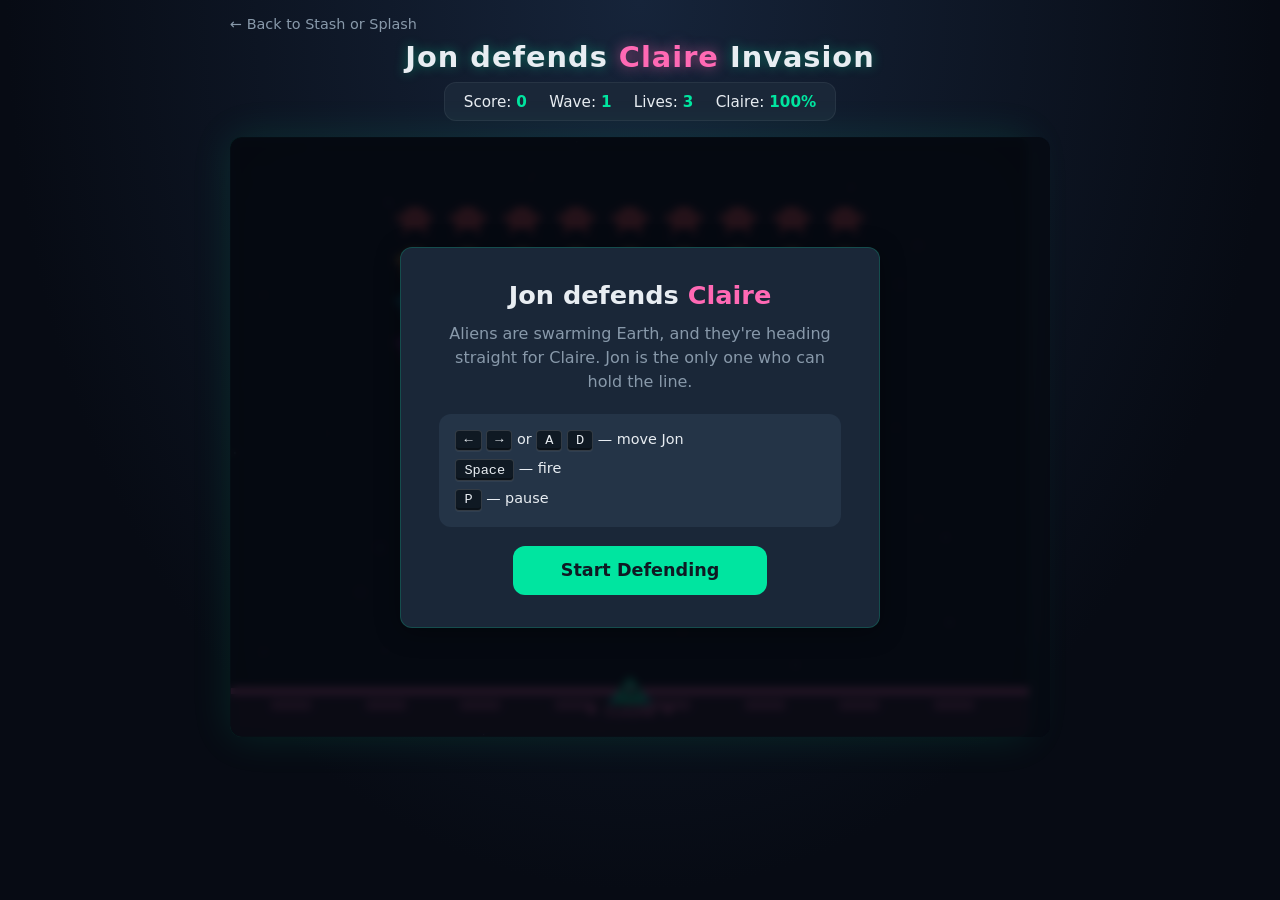
==== invaders.html @ a756859b "Add Jon defends Claire Invasion arcade game A Space Invaders-style canvas game where Jon (player shi" ====
<!DOCTYPE html>
<html lang="en">
<head>
  <meta charset="UTF-8">
  <meta name="viewport" content="width=device-width, initial-scale=1.0">
  <title>Jon defends Claire Invasion</title>
  <link rel="stylesheet" href="style.css">
  <link rel="stylesheet" href="invaders.css">
</head>
<body class="invaders-body">

  <header class="invaders-header">
    <a href="index.html" class="back-link">&larr; Back to Stash or Splash</a>
    <h1>Jon defends <span class="claire">Claire</span> Invasion</h1>
    <div class="hud">
      <span>Score: <strong id="score">0</strong></span>
      <span>Wave: <strong id="wave">1</strong></span>
      <span>Lives: <strong id="lives">3</strong></span>
      <span>Claire: <strong id="claire-hp">100%</strong></span>
    </div>
  </header>

  <main class="invaders-main">
    <canvas id="game" width="800" height="600"></canvas>

    <div id="overlay" class="invaders-overlay active">
      <div class="panel">
        <h2>Jon defends <span class="claire">Claire</span></h2>
        <p class="tagline">Aliens are swarming Earth, and they're heading straight for Claire. Jon is the only one who can hold the line.</p>
        <div class="controls">
          <div><kbd>&larr;</kbd> <kbd>&rarr;</kbd> or <kbd>A</kbd> <kbd>D</kbd> &mdash; move Jon</div>
          <div><kbd>Space</kbd> &mdash; fire</div>
          <div><kbd>P</kbd> &mdash; pause</div>
        </div>
        <button id="start-btn" class="btn-primary">Start Defending</button>
      </div>
    </div>
  </main>

  <script src="invaders.js"></script>
</body>
</html>
---- style.css ----
/* ===== Reset & Base ===== */
*, *::before, *::after { box-sizing: border-box; margin: 0; padding: 0; }

:root {
  --clr-bg: #0f1923;
  --clr-surface: #1a2738;
  --clr-surface2: #243447;
  --clr-accent: #00e5a0;
  --clr-accent2: #00b8d4;
  --clr-danger: #ff5252;
  --clr-warn: #ffab40;
  --clr-text: #e8edf2;
  --clr-muted: #8899aa;
  --clr-p1: #00e5a0;
  --clr-p2: #00b8d4;
  --clr-chore: #4caf50;
  --clr-chance: #ff9800;
  --clr-club: #e91e63;
  --clr-pocket: #9c27b0;
  --radius: 12px;
  --shadow: 0 4px 24px rgba(0,0,0,.4);
}

html { font-size: 16px; }
body {
  font-family: 'Segoe UI', system-ui, -apple-system, sans-serif;
  background: var(--clr-bg);
  color: var(--clr-text);
  min-height: 100vh;
  overflow-x: hidden;
}

button {
  font-family: inherit;
  cursor: pointer;
  border: none;
  border-radius: var(--radius);
  padding: .7rem 1.5rem;
  font-size: .95rem;
  font-weight: 600;
  transition: transform .15s, box-shadow .15s, opacity .15s;
}
button:hover { transform: translateY(-2px); box-shadow: var(--shadow); }
button:active { transform: translateY(0); }
button:disabled { opacity: .4; cursor: default; transform: none; box-shadow: none; }

.btn-primary { background: var(--clr-accent); color: #0f1923; }
.btn-secondary { background: var(--clr-surface2); color: var(--clr-text); border: 1px solid rgba(255,255,255,.1); }
.btn-danger { background: var(--clr-danger); color: #fff; }

/* ===== Screens ===== */
.screen { display: none; flex-direction: column; align-items: center; padding: 2rem 1rem; min-height: 100vh; }
.screen.active { display: flex; }

/* ===== Start Screen ===== */
#start-screen { justify-content: center; gap: 2rem; text-align: center; }
#start-screen h1 { font-size: 3rem; letter-spacing: -1px; }
#start-screen h1 .highlight { color: var(--clr-accent); }
#start-screen h1 .highlight2 { color: var(--clr-danger); }
#start-screen p { color: var(--clr-muted); max-width: 500px; line-height: 1.6; }
.name-inputs { display: flex; gap: 1rem; flex-wrap: wrap; justify-content: center; }
.name-inputs input {
  background: var(--clr-surface);
  border: 2px solid var(--clr-surface2);
  border-radius: var(--radius);
  padding: .7rem 1rem;
  color: var(--clr-text);
  font-size: 1rem;
  width: 200px;
  transition: border-color .2s;
}
.name-inputs input:focus { outline: none; border-color: var(--clr-accent); }
.name-inputs input::placeholder { color: var(--clr-muted); }
#start-btn { font-size: 1.1rem; padding: .9rem 3rem; }

/* ===== Game Screen ===== */
#game-screen { padding: 1rem; gap: 1rem; }

.top-bar {
  width: 100%;
  max-width: 1200px;
  display: flex;
  justify-content: space-between;
  align-items: center;
  flex-wrap: wrap;
  gap: .5rem;
}
.top-bar h2 { font-size: 1.3rem; }
.season-badge {
  background: var(--clr-surface2);
  padding: .4rem 1rem;
  border-radius: 20px;
  font-size: .85rem;
  color: var(--clr-accent);
  font-weight: 600;
}

/* Player Cards */
.players-row {
  width: 100%;
  max-width: 1200px;
  display: grid;
  grid-template-columns: 1fr 1fr;
  gap: 1rem;
}
.player-card {
  background: var(--clr-surface);
  border-radius: var(--radius);
  padding: 1rem 1.2rem;
  border-left: 4px solid var(--clr-muted);
  transition: border-color .3s, box-shadow .3s;
}
.player-card.active-turn { box-shadow: 0 0 20px rgba(0,229,160,.15); }
.player-card[data-player="0"] { border-left-color: var(--clr-p1); }
.player-card[data-player="1"] { border-left-color: var(--clr-p2); }
.player-card .name { font-weight: 700; font-size: 1.05rem; margin-bottom: .5rem; }
.player-card[data-player="0"] .name { color: var(--clr-p1); }
.player-card[data-player="1"] .name { color: var(--clr-p2); }
.balances { display: flex; gap: 1.2rem; font-size: .85rem; }
.balances span { display: flex; align-items: center; gap: .3rem; }
.balances .label { color: var(--clr-muted); }
.balances .stash-val { color: var(--clr-accent); font-weight: 700; }
.balances .splash-val { color: var(--clr-accent2); font-weight: 700; }
.balances .total-val { color: var(--clr-warn); font-weight: 700; }
.path-label { font-size: .8rem; color: var(--clr-muted); margin-top: .4rem; }

/* Board Area */
.board-area {
  width: 100%;
  max-width: 1200px;
  display: grid;
  grid-template-columns: 1fr 320px;
  gap: 1rem;
  flex: 1;
  min-height: 0;
}

.board-container {
  background: var(--clr-surface);
  border-radius: var(--radius);
  padding: 1.5rem;
  display: flex;
  flex-direction: column;
  gap: 1rem;
}

.path-track {
  display: flex;
  gap: .6rem;
  align-items: center;
  flex-wrap: wrap;
}

.square {
  width: 80px;
  height: 80px;
  border-radius: var(--radius);
  display: flex;
  flex-direction: column;
  align-items: center;
  justify-content: center;
  font-size: .7rem;
  font-weight: 600;
  text-transform: uppercase;
  letter-spacing: .5px;
  position: relative;
  border: 2px solid transparent;
  transition: border-color .3s, transform .3s, box-shadow .3s;
  flex-shrink: 0;
}
.square.type-chore { background: rgba(76,175,80,.15); color: var(--clr-chore); border-color: rgba(76,175,80,.3); }
.square.type-chance { background: rgba(255,152,0,.15); color: var(--clr-chance); border-color: rgba(255,152,0,.3); }
.square.type-club { background: rgba(233,30,99,.15); color: var(--clr-club); border-color: rgba(233,30,99,.3); }
.square.type-pocket { background: rgba(156,39,176,.15); color: var(--clr-pocket); border-color: rgba(156,39,176,.3); }
.square.type-start { background: rgba(0,229,160,.1); color: var(--clr-accent); border-color: rgba(0,229,160,.3); }
.square.type-finish { background: rgba(255,171,64,.15); color: var(--clr-warn); border-color: rgba(255,171,64,.3); }

.square .icon { font-size: 1.5rem; margin-bottom: .2rem; }
.square.current { transform: scale(1.1); box-shadow: 0 0 16px rgba(0,229,160,.3); border-color: var(--clr-accent); }

.player-markers {
  position: absolute;
  bottom: -8px;
  display: flex;
  gap: 4px;
}
.marker {
  width: 16px;
  height: 16px;
  border-radius: 50%;
  border: 2px solid var(--clr-bg);
  font-size: .5rem;
  display: flex;
  align-items: center;
  justify-content: center;
  font-weight: 700;
  color: #000;
}
.marker.p0 { background: var(--clr-p1); }
.marker.p1 { background: var(--clr-p2); }

/* Action Panel */
.action-panel {
  background: var(--clr-surface);
  border-radius: var(--radius);
  padding: 1.2rem;
  text-align: center;
  display: flex;
  flex-direction: column;
  align-items: center;
  gap: .8rem;
  min-height: 160px;
}
.action-panel h3 { font-size: 1rem; color: var(--clr-muted); }
.action-panel .message { line-height: 1.5; font-size: .95rem; min-height: 3rem; }

.dice-display {
  font-size: 3rem;
  width: 70px;
  height: 70px;
  background: var(--clr-surface2);
  border-radius: var(--radius);
  display: flex;
  align-items: center;
  justify-content: center;
  margin: .3rem 0;
  transition: transform .2s;
}
.dice-display.rolling { animation: dice-shake .15s infinite; }
@keyframes dice-shake {
  0%, 100% { transform: rotate(0deg); }
  25% { transform: rotate(-12deg) scale(1.1); }
  75% { transform: rotate(12deg) scale(1.1); }
}

.action-buttons { display: flex; gap: .6rem; flex-wrap: wrap; justify-content: center; }

/* Dashboard / Event Log */
.dashboard {
  background: var(--clr-surface);
  border-radius: var(--radius);
  padding: 1rem;
  display: flex;
  flex-direction: column;
  gap: .5rem;
  max-height: 100%;
  overflow: hidden;
}
.dashboard h3 {
  font-size: .9rem;
  color: var(--clr-accent);
  text-transform: uppercase;
  letter-spacing: 1px;
  padding-bottom: .5rem;
  border-bottom: 1px solid var(--clr-surface2);
}
.event-log {
  flex: 1;
  overflow-y: auto;
  display: flex;
  flex-direction: column;
  gap: .4rem;
  min-height: 0;
}
.log-entry {
  font-size: .8rem;
  padding: .5rem .7rem;
  border-radius: 8px;
  background: var(--clr-surface2);
  line-height: 1.4;
  animation: fadeIn .3s;
}
.log-entry.positive { border-left: 3px solid var(--clr-chore); }
.log-entry.negative { border-left: 3px solid var(--clr-danger); }
.log-entry.neutral { border-left: 3px solid var(--clr-accent2); }
.log-entry.special { border-left: 3px solid var(--clr-pocket); }

@keyframes fadeIn { from { opacity: 0; transform: translateY(-8px); } to { opacity: 1; transform: translateY(0); } }

/* ===== Path Choice Overlay ===== */
.overlay {
  display: none;
  position: fixed;
  inset: 0;
  background: rgba(15,25,35,.9);
  z-index: 100;
  align-items: center;
  justify-content: center;
  padding: 1rem;
}
.overlay.active { display: flex; }

.modal {
  background: var(--clr-surface);
  border-radius: var(--radius);
  padding: 2rem;
  max-width: 600px;
  width: 100%;
  text-align: center;
  box-shadow: var(--shadow);
}
.modal h2 { margin-bottom: .5rem; }
.modal p { color: var(--clr-muted); margin-bottom: 1.5rem; }

.path-options { display: grid; grid-template-columns: 1fr 1fr; gap: 1rem; margin-bottom: 1rem; }
.path-card {
  background: var(--clr-surface2);
  border-radius: var(--radius);
  padding: 1.2rem;
  cursor: pointer;
  border: 2px solid transparent;
  transition: border-color .2s, transform .2s;
  text-align: left;
}
.path-card:hover { transform: translateY(-3px); }
.path-card.selected { border-color: var(--clr-accent); }
.path-card h3 { margin-bottom: .3rem; font-size: 1.1rem; }
.path-card .path-icon { font-size: 2rem; margin-bottom: .5rem; }
.path-card ul { font-size: .8rem; color: var(--clr-muted); padding-left: 1rem; line-height: 1.7; }

/* ===== Stash/Splash Phase ===== */
.stash-splash-modal { max-width: 500px; }
.stash-splash-modal .balance-info { margin: 1rem 0; font-size: 1.1rem; }
.stash-splash-modal .balance-info .amount { color: var(--clr-accent); font-weight: 700; font-size: 1.4rem; }

.slider-area { margin: 1.5rem 0; }
.slider-area label { display: block; margin-bottom: .5rem; color: var(--clr-muted); font-size: .85rem; }
.slider-area input[type="range"] {
  width: 100%;
  -webkit-appearance: none;
  height: 8px;
  border-radius: 4px;
  background: linear-gradient(to right, var(--clr-accent) 0%, var(--clr-accent2) 100%);
  outline: none;
}
.slider-area input[type="range"]::-webkit-slider-thumb {
  -webkit-appearance: none;
  width: 24px;
  height: 24px;
  border-radius: 50%;
  background: #fff;
  cursor: pointer;
  box-shadow: 0 2px 8px rgba(0,0,0,.3);
}
.slider-area input[type="range"]::-moz-range-thumb {
  width: 24px;
  height: 24px;
  border: none;
  border-radius: 50%;
  background: #fff;
  cursor: pointer;
  box-shadow: 0 2px 8px rgba(0,0,0,.3);
}
.split-display {
  display: flex;
  justify-content: space-between;
  margin-top: .8rem;
  font-size: 1rem;
}
.split-display .stash-side { color: var(--clr-accent); font-weight: 700; }
.split-display .splash-side { color: var(--clr-accent2); font-weight: 700; }

/* ===== End Screen ===== */
#end-screen { justify-content: center; gap: 2rem; text-align: center; }
#end-screen h1 { font-size: 2.5rem; }
#end-screen .winner-name { color: var(--clr-accent); }
.final-scores {
  display: grid;
  grid-template-columns: 1fr 1fr;
  gap: 1.5rem;
  max-width: 600px;
  width: 100%;
}
.final-card {
  background: var(--clr-surface);
  border-radius: var(--radius);
  padding: 1.5rem;
  border-top: 4px solid var(--clr-muted);
}
.final-card[data-player="0"] { border-top-color: var(--clr-p1); }
.final-card[data-player="1"] { border-top-color: var(--clr-p2); }
.final-card .final-name { font-weight: 700; font-size: 1.1rem; margin-bottom: .8rem; }
.final-card .final-row { display: flex; justify-content: space-between; padding: .3rem 0; font-size: .9rem; }
.final-card .final-row .lbl { color: var(--clr-muted); }
.final-card .final-total { font-size: 1.3rem; font-weight: 700; color: var(--clr-warn); margin-top: .5rem; padding-top: .5rem; border-top: 1px solid var(--clr-surface2); }

/* ===== Responsive ===== */
@media (max-width: 900px) {
  .board-area { grid-template-columns: 1fr; }
  .players-row { grid-template-columns: 1fr; }
  .path-options { grid-template-columns: 1fr; }
  .final-scores { grid-template-columns: 1fr; }
  #start-screen h1 { font-size: 2rem; }
  .square { width: 64px; height: 64px; font-size: .6rem; }
  .square .icon { font-size: 1.2rem; }
}
---- invaders.css ----
/* ===== Jon defends Claire Invasion ===== */
.invaders-body {
  background: radial-gradient(ellipse at top, #16243a 0%, #070b14 70%);
  min-height: 100vh;
  display: flex;
  flex-direction: column;
  align-items: center;
  color: var(--clr-text);
  padding: 1rem;
}

.invaders-header {
  width: 100%;
  max-width: 820px;
  display: flex;
  flex-direction: column;
  align-items: center;
  gap: .5rem;
  margin-bottom: 1rem;
}

.invaders-header h1 {
  font-size: 1.8rem;
  letter-spacing: 1px;
  text-shadow: 0 0 12px rgba(0, 229, 160, .4);
}

.invaders-header .claire {
  color: #ff69b4;
  text-shadow: 0 0 14px rgba(255, 105, 180, .6);
}

.back-link {
  align-self: flex-start;
  color: var(--clr-muted);
  text-decoration: none;
  font-size: .9rem;
}
.back-link:hover { color: var(--clr-accent); }

.hud {
  display: flex;
  gap: 1.4rem;
  font-size: .95rem;
  background: var(--clr-surface);
  padding: .6rem 1.2rem;
  border-radius: var(--radius);
  border: 1px solid rgba(255,255,255,.06);
}
.hud strong { color: var(--clr-accent); }

.invaders-main {
  position: relative;
  width: 100%;
  max-width: 820px;
}

#game {
  display: block;
  width: 100%;
  height: auto;
  max-width: 800px;
  aspect-ratio: 4 / 3;
  background: #060a12;
  border-radius: var(--radius);
  border: 1px solid rgba(0, 229, 160, .25);
  box-shadow: 0 0 40px rgba(0, 229, 160, .12), inset 0 0 80px rgba(0, 0, 0, .6);
  image-rendering: pixelated;
}

.invaders-overlay {
  position: absolute;
  inset: 0;
  display: none;
  align-items: center;
  justify-content: center;
  background: rgba(6, 10, 18, .85);
  backdrop-filter: blur(4px);
  border-radius: var(--radius);
}
.invaders-overlay.active { display: flex; }

.invaders-overlay .panel {
  background: var(--clr-surface);
  padding: 2rem 2.4rem;
  border-radius: var(--radius);
  max-width: 480px;
  text-align: center;
  border: 1px solid rgba(0, 229, 160, .2);
  box-shadow: var(--shadow);
}

.invaders-overlay h2 {
  font-size: 1.6rem;
  margin-bottom: .8rem;
}
.invaders-overlay .claire { color: #ff69b4; }

.invaders-overlay .tagline {
  color: var(--clr-muted);
  margin-bottom: 1.2rem;
  line-height: 1.5;
}

.controls {
  background: var(--clr-surface2);
  padding: 1rem;
  border-radius: var(--radius);
  margin-bottom: 1.2rem;
  font-size: .9rem;
  display: flex;
  flex-direction: column;
  gap: .5rem;
  text-align: left;
}

kbd {
  display: inline-block;
  padding: .15rem .5rem;
  background: var(--clr-bg);
  border: 1px solid rgba(255,255,255,.15);
  border-radius: 4px;
  font-family: 'Courier New', monospace;
  font-size: .85rem;
  box-shadow: 0 1px 0 rgba(255,255,255,.05), inset 0 -2px 0 rgba(0,0,0,.3);
}

.result-title { font-size: 1.8rem; margin-bottom: .5rem; }
.result-title.win { color: var(--clr-accent); }
.result-title.lose { color: var(--clr-danger); }

.result-stats {
  display: flex;
  justify-content: space-around;
  background: var(--clr-surface2);
  padding: 1rem;
  border-radius: var(--radius);
  margin: 1rem 0 1.2rem;
}
.result-stats div { display: flex; flex-direction: column; gap: .2rem; }
.result-stats .lbl { color: var(--clr-muted); font-size: .8rem; }
.result-stats .val { font-size: 1.3rem; font-weight: 700; color: var(--clr-accent); }

@media (max-width: 600px) {
  .hud { flex-wrap: wrap; gap: .8rem; font-size: .85rem; padding: .5rem .8rem; }
  .invaders-header h1 { font-size: 1.3rem; }
  .invaders-overlay .panel { padding: 1.4rem; }
}
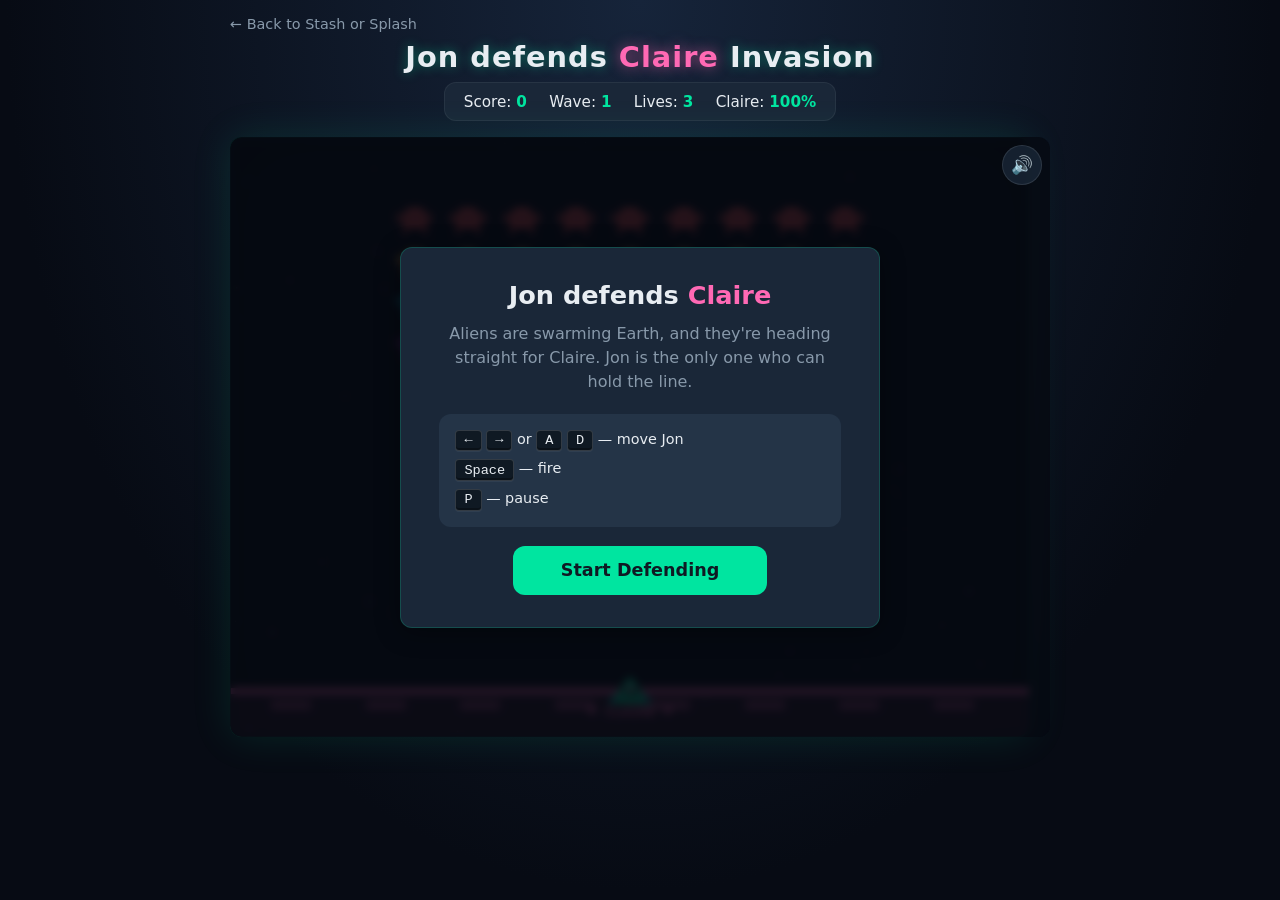
==== commit 89a504d3: "Add mobile touch controls and procedural sound to Invaders - On-screen left/right/fire buttons for t" ====
--- a/invaders.html
+++ b/invaders.html
@@ -2,7 +2,9 @@
 <html lang="en">
 <head>
   <meta charset="UTF-8">
-  <meta name="viewport" content="width=device-width, initial-scale=1.0">
+  <meta name="viewport" content="width=device-width, initial-scale=1.0, user-scalable=no, viewport-fit=cover">
+  <meta name="mobile-web-app-capable" content="yes">
+  <meta name="apple-mobile-web-app-capable" content="yes">
   <title>Jon defends Claire Invasion</title>
   <link rel="stylesheet" href="style.css">
   <link rel="stylesheet" href="invaders.css">
@@ -21,22 +23,33 @@
   </header>
 
   <main class="invaders-main">
+    <button id="sound-toggle" class="sound-toggle" type="button" aria-label="Toggle sound" title="Toggle sound">&#128266;</button>
     <canvas id="game" width="800" height="600"></canvas>
 
     <div id="overlay" class="invaders-overlay active">
       <div class="panel">
         <h2>Jon defends <span class="claire">Claire</span></h2>
         <p class="tagline">Aliens are swarming Earth, and they're heading straight for Claire. Jon is the only one who can hold the line.</p>
-        <div class="controls">
+        <div class="controls desktop-controls">
           <div><kbd>&larr;</kbd> <kbd>&rarr;</kbd> or <kbd>A</kbd> <kbd>D</kbd> &mdash; move Jon</div>
           <div><kbd>Space</kbd> &mdash; fire</div>
           <div><kbd>P</kbd> &mdash; pause</div>
+        </div>
+        <div class="controls touch-controls-help">
+          <div>Tap and hold the on-screen buttons to move.</div>
+          <div>Tap <strong>FIRE</strong> to shoot. Tap the canvas to move Jon to that spot.</div>
         </div>
         <button id="start-btn" class="btn-primary">Start Defending</button>
       </div>
     </div>
   </main>
 
+  <div id="touch-controls" class="touch-controls" aria-hidden="true">
+    <button id="btn-left" class="tc-btn" type="button" aria-label="Move left">&larr;</button>
+    <button id="btn-fire" class="tc-btn tc-fire" type="button" aria-label="Fire">FIRE</button>
+    <button id="btn-right" class="tc-btn" type="button" aria-label="Move right">&rarr;</button>
+  </div>
+
   <script src="invaders.js"></script>
 </body>
 </html>
--- a/invaders.css
+++ b/invaders.css
@@ -7,6 +7,11 @@
   align-items: center;
   color: var(--clr-text);
   padding: 1rem;
+  /* Prevent iOS from rubber-banding / scrolling while playing */
+  overscroll-behavior: none;
+  touch-action: manipulation;
+  -webkit-user-select: none;
+  user-select: none;
 }
 
 .invaders-header {
@@ -54,6 +59,23 @@
   width: 100%;
   max-width: 820px;
 }
+
+.sound-toggle {
+  position: absolute;
+  top: 8px;
+  right: 8px;
+  z-index: 5;
+  width: 40px;
+  height: 40px;
+  padding: 0;
+  font-size: 1.1rem;
+  background: rgba(26, 39, 56, .8);
+  color: var(--clr-text);
+  border: 1px solid rgba(255,255,255,.1);
+  border-radius: 50%;
+  cursor: pointer;
+}
+.sound-toggle:hover { background: var(--clr-surface2); }
 
 #game {
   display: block;
@@ -141,8 +163,74 @@
 .result-stats .lbl { color: var(--clr-muted); font-size: .8rem; }
 .result-stats .val { font-size: 1.3rem; font-weight: 700; color: var(--clr-accent); }
 
-@media (max-width: 600px) {
-  .hud { flex-wrap: wrap; gap: .8rem; font-size: .85rem; padding: .5rem .8rem; }
-  .invaders-header h1 { font-size: 1.3rem; }
-  .invaders-overlay .panel { padding: 1.4rem; }
-}
+/* Touch controls — hidden by default, shown on touch devices / small screens */
+.touch-controls {
+  display: none;
+  width: 100%;
+  max-width: 820px;
+  margin-top: .8rem;
+  gap: .6rem;
+  justify-content: space-between;
+  align-items: stretch;
+  -webkit-tap-highlight-color: transparent;
+}
+
+.tc-btn {
+  flex: 1;
+  min-height: 72px;
+  font-size: 1.6rem;
+  font-weight: 700;
+  border-radius: var(--radius);
+  border: 1px solid rgba(0, 229, 160, .35);
+  background: rgba(26, 39, 56, .85);
+  color: var(--clr-accent);
+  user-select: none;
+  -webkit-user-select: none;
+  touch-action: manipulation;
+  transition: background .1s, transform .05s;
+}
+.tc-btn:active,
+.tc-btn.pressed {
+  background: rgba(0, 229, 160, .25);
+  transform: scale(.97);
+}
+.tc-btn.tc-fire {
+  flex: 1.4;
+  color: #ff69b4;
+  border-color: rgba(255, 105, 180, .45);
+  font-size: 1.1rem;
+  letter-spacing: 2px;
+}
+
+.touch-controls-help { display: none; }
+
+/* Coarse pointer = touchscreen: show touch UI, hide keyboard hints */
+@media (pointer: coarse), (max-width: 720px) {
+  .touch-controls { display: flex; }
+  .desktop-controls { display: none; }
+  .touch-controls-help { display: flex; }
+}
+
+@media (max-width: 720px) {
+  .invaders-body { padding: .5rem; }
+  .invaders-header { gap: .4rem; margin-bottom: .6rem; }
+  .invaders-header h1 { font-size: 1.2rem; text-align: center; }
+  .back-link { font-size: .8rem; }
+  .hud {
+    flex-wrap: wrap;
+    gap: .6rem 1rem;
+    justify-content: center;
+    font-size: .8rem;
+    padding: .45rem .7rem;
+    width: 100%;
+  }
+  .invaders-overlay .panel { padding: 1.2rem; max-width: 92vw; }
+  .invaders-overlay h2 { font-size: 1.3rem; }
+  .controls { padding: .8rem; font-size: .85rem; }
+  .sound-toggle { top: 6px; right: 6px; width: 36px; height: 36px; font-size: 1rem; }
+}
+
+@media (max-width: 420px) {
+  .tc-btn { min-height: 64px; font-size: 1.4rem; }
+  .tc-btn.tc-fire { font-size: 1rem; }
+}
